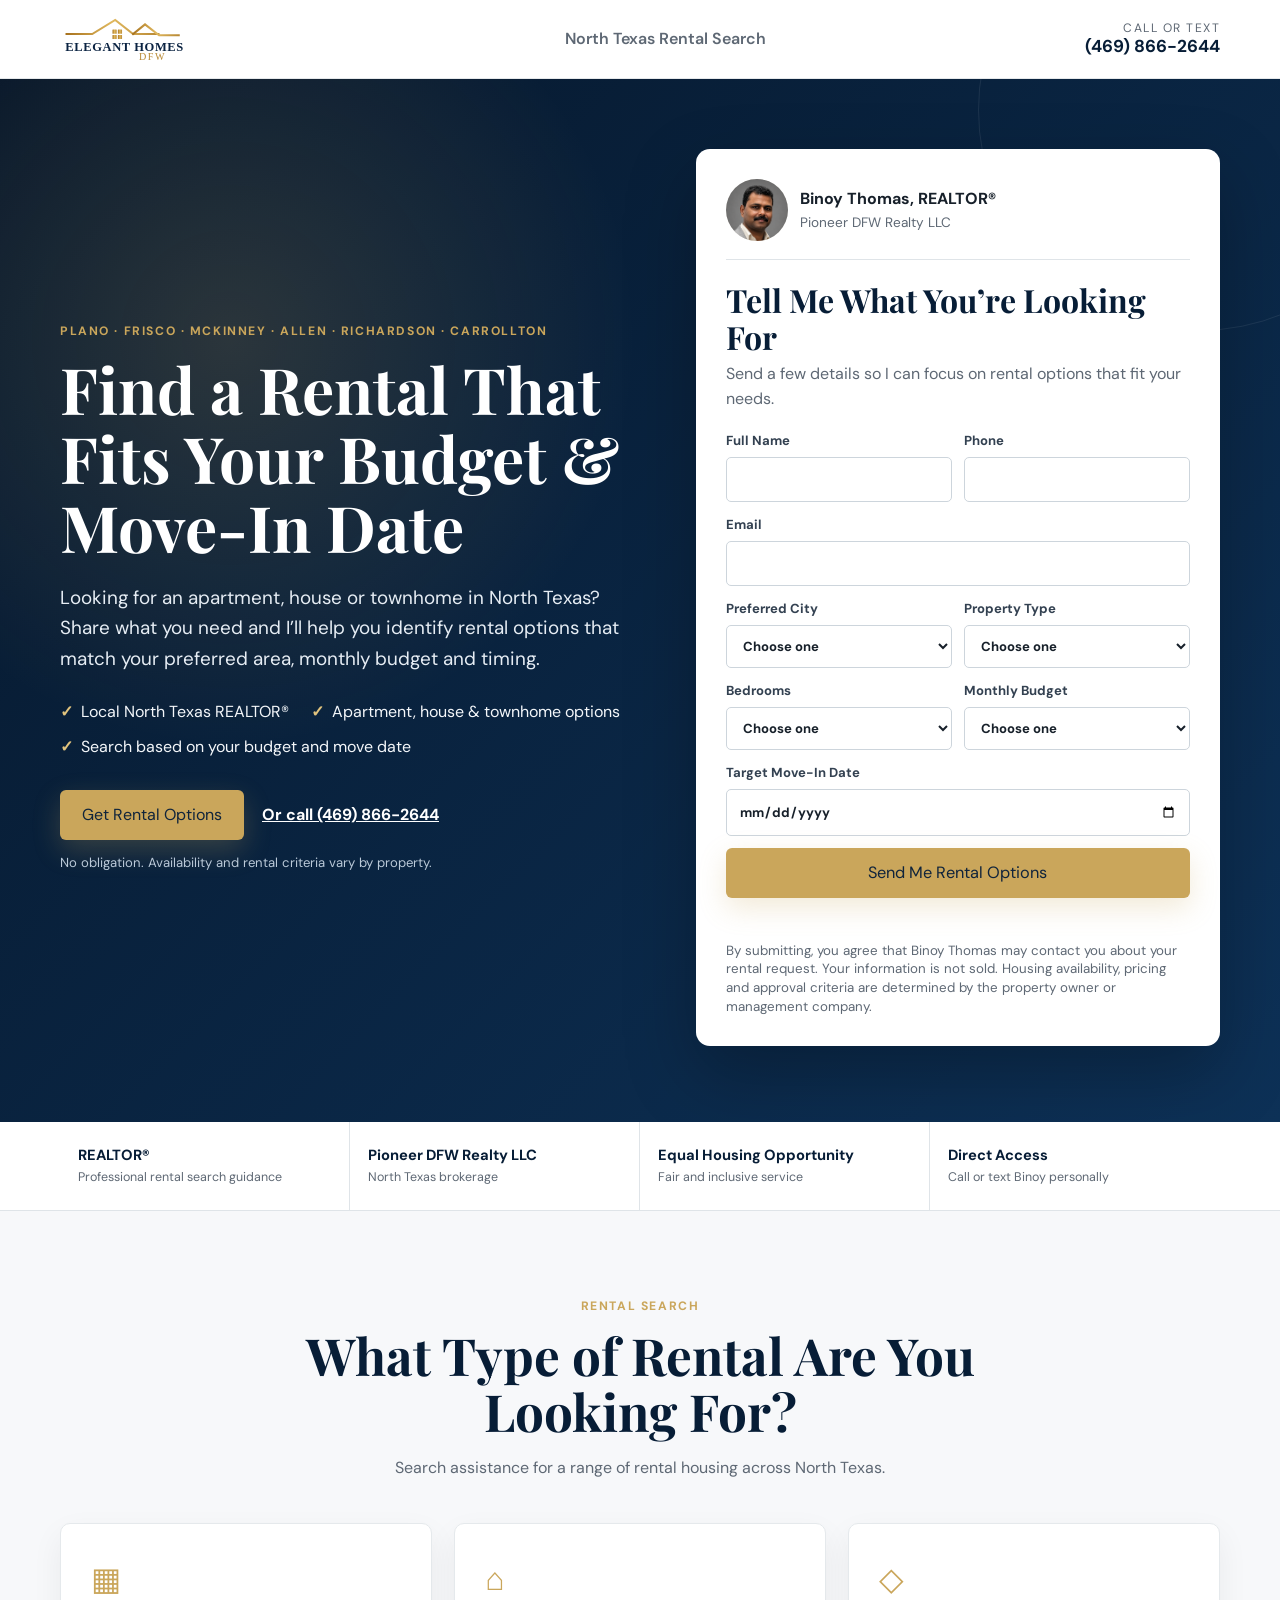
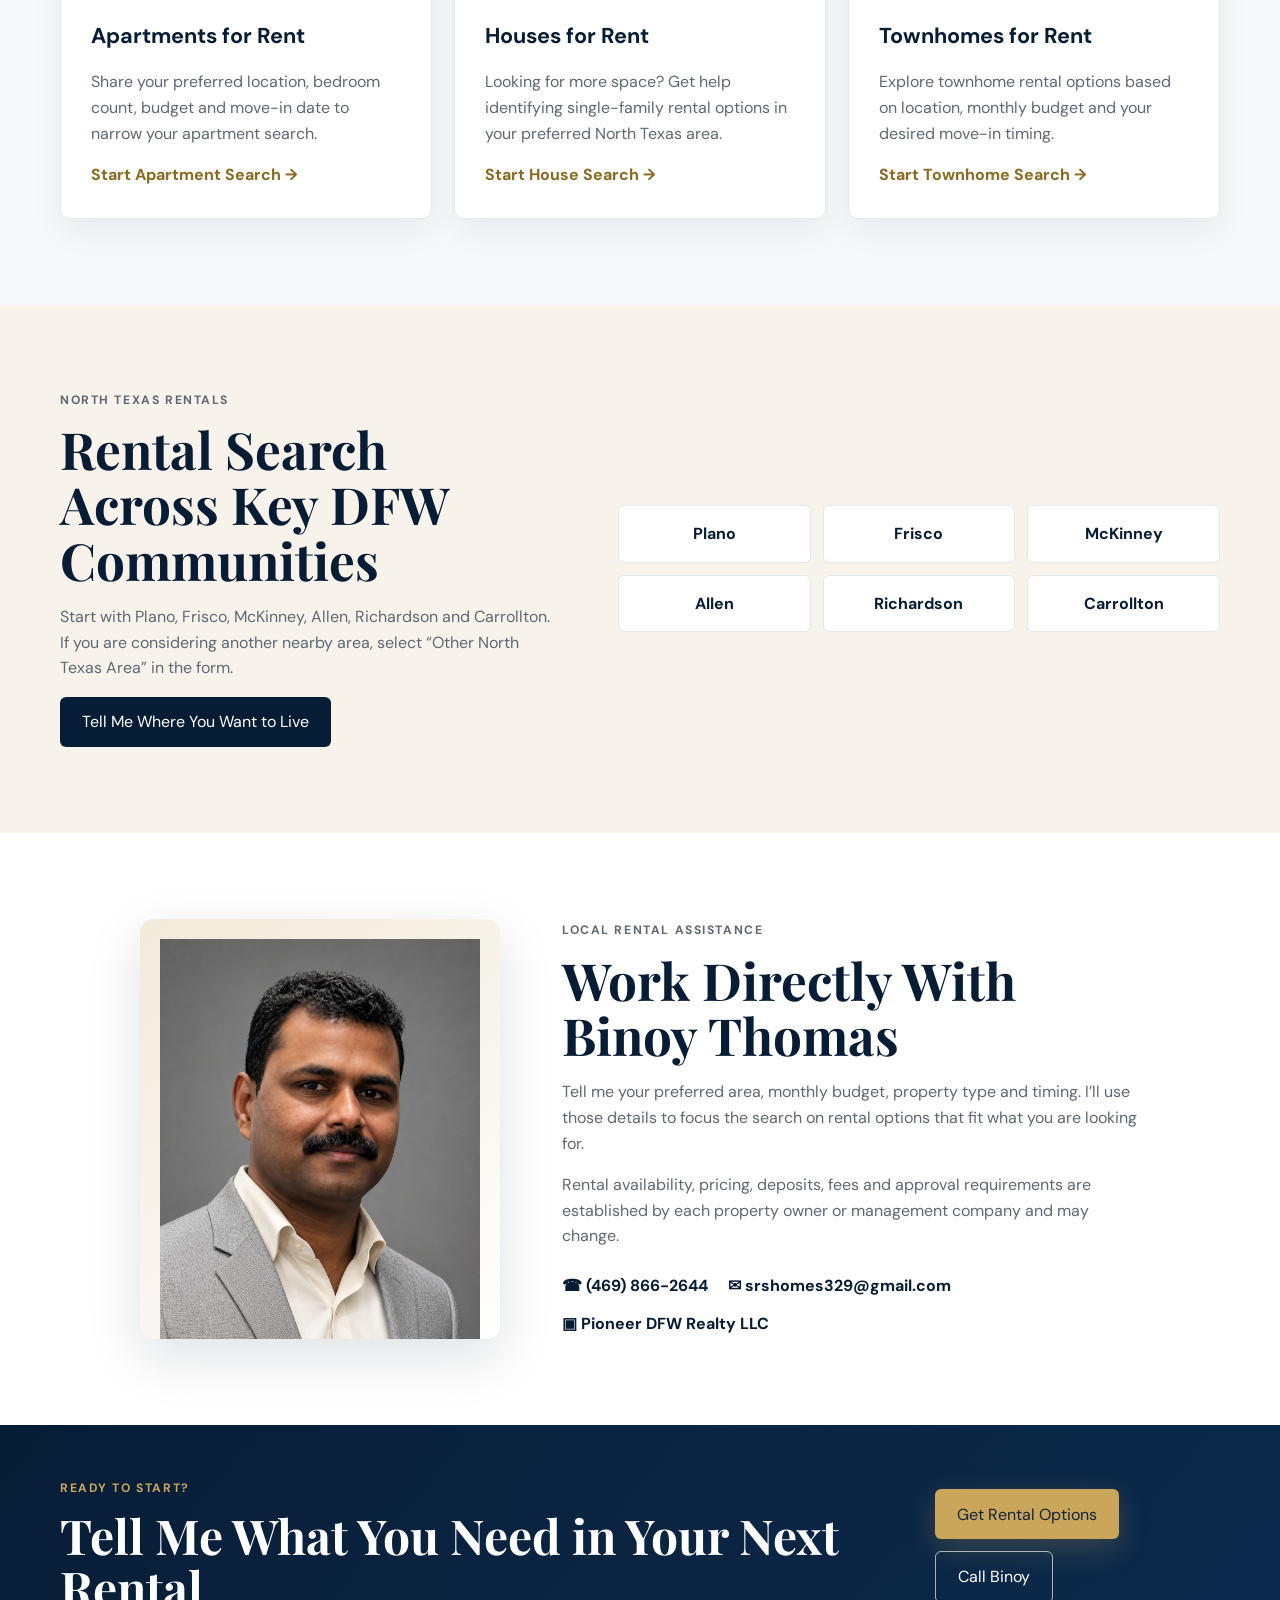
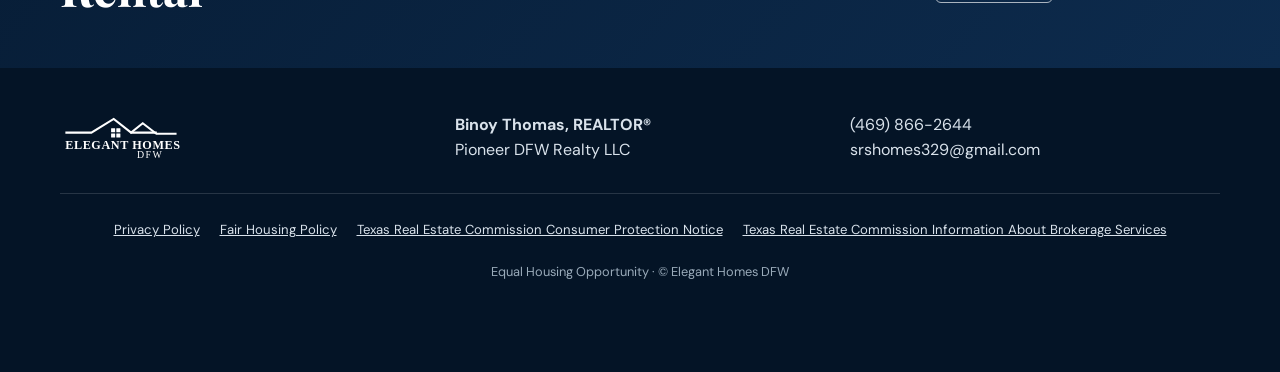
==== rentals/index.html @ f664859d "Add dedicated North Texas rental lead landing page" ====
<!doctype html>
<html lang="en">
<head>
  <!-- Google tag (gtag.js) -->
  <script async src="https://www.googletagmanager.com/gtag/js?id=G-K6LKZN7SEL"></script>
  <script>
    window.dataLayer = window.dataLayer || [];
    function gtag(){dataLayer.push(arguments);}
    gtag('js', new Date());
    gtag('config', 'G-K6LKZN7SEL');
  </script>

  <meta charset="utf-8">
  <meta name="viewport" content="width=device-width, initial-scale=1">
  <title>Homes & Apartments for Rent in North Texas | Elegant Homes DFW</title>
  <meta name="description" content="Looking for a rental in Plano, Frisco, McKinney, Allen, Richardson, Carrollton or nearby North Texas? Tell Binoy Thomas, REALTOR®, your budget, move-in date and preferred area to receive rental options that match your needs.">
  <meta name="robots" content="index, follow">
  <meta name="theme-color" content="#071d36">
  <meta property="og:title" content="North Texas Rental Search | Elegant Homes DFW">
  <meta property="og:description" content="Get help finding apartments, houses and townhomes for rent across North Texas.">
  <meta property="og:type" content="website">
  <meta property="og:url" content="https://eleganthomesdfw.com/rentals/">
  <meta property="og:site_name" content="Elegant Homes DFW">
  <link rel="canonical" href="https://eleganthomesdfw.com/rentals/">
  <link rel="icon" href="../assets/elegant-homes-logo.svg" type="image/svg+xml">
  <link rel="preconnect" href="https://fonts.googleapis.com">
  <link rel="preconnect" href="https://fonts.gstatic.com" crossorigin>
  <link href="https://fonts.googleapis.com/css2?family=DM+Sans:wght@400;500;600;700&family=Playfair+Display:wght@600;700&display=swap" rel="stylesheet">
  <link rel="stylesheet" href="../styles.css?v=10">

  <script type="application/ld+json">
  {
    "@context": "https://schema.org",
    "@type": "RealEstateAgent",
    "name": "Elegant Homes DFW - Binoy Thomas, REALTOR®",
    "url": "https://eleganthomesdfw.com/rentals/",
    "telephone": "+1-469-866-2644",
    "email": "srshomes329@gmail.com",
    "description": "Rental search assistance for apartments, houses and townhomes across North Texas.",
    "areaServed": ["Plano, TX", "Frisco, TX", "McKinney, TX", "Allen, TX", "Richardson, TX", "Carrollton, TX"],
    "memberOf": {"@type": "Organization", "name": "Pioneer DFW Realty LLC"}
  }
  </script>
</head>

<body>
  <a class="skip-link" href="#main">Skip to content</a>

  <header class="site-header">
    <div class="container header-inner">
      <a class="brand" href="../" aria-label="Elegant Homes DFW home">
        <img src="../assets/elegant-homes-logo.svg" alt="Elegant Homes DFW North Texas real estate">
      </a>
      <div class="header-trust">North Texas Rental Search</div>
      <a class="header-phone" href="tel:+14698662644" aria-label="Call Binoy Thomas at 469 866 2644">
        <span>Call or text</span><strong>(469) 866-2644</strong>
      </a>
    </div>
  </header>

  <main id="main">
    <section class="hero" id="top">
      <div class="container hero-grid">
        <div class="hero-copy">
          <p class="eyebrow">Plano · Frisco · McKinney · Allen · Richardson · Carrollton</p>
          <h1>Find a Rental That Fits Your Budget & Move-In Date</h1>
          <p class="hero-lead">Looking for an apartment, house or townhome in North Texas? Share what you need and I’ll help you identify rental options that match your preferred area, monthly budget and timing.</p>

          <div class="hero-points" aria-label="Rental search benefits">
            <div><b>✓</b><span>Local North Texas REALTOR®</span></div>
            <div><b>✓</b><span>Apartment, house & townhome options</span></div>
            <div><b>✓</b><span>Search based on your budget and move date</span></div>
          </div>

          <div class="hero-actions">
            <a class="button button-gold" href="#rental-form">Get Rental Options</a>
            <a class="text-link" href="tel:+14698662644">Or call (469) 866-2644</a>
          </div>
          <p class="microcopy">No obligation. Availability and rental criteria vary by property.</p>
        </div>

        <aside class="lead-card" id="rental-form" aria-labelledby="form-title">
          <div class="agent-row">
            <img src="../assets/binoy-thomas.png" alt="Binoy Thomas, North Texas REALTOR®">
            <div><strong>Binoy Thomas, REALTOR®</strong><span>Pioneer DFW Realty LLC</span></div>
          </div>

          <h2 id="form-title">Tell Me What You’re Looking For</h2>
          <p>Send a few details so I can focus on rental options that fit your needs.</p>

          <form id="rental-lead-form" action="https://formspree.io/f/xlgqnede" method="POST">
            <div class="two-col">
              <label>Full Name<input name="name" autocomplete="name" required></label>
              <label>Phone<input name="phone" type="tel" inputmode="tel" autocomplete="tel" required></label>
            </div>

            <label>Email<input name="email" type="email" inputmode="email" autocomplete="email" required></label>

            <div class="two-col">
              <label>Preferred City
                <select name="preferred_city" required>
                  <option value="">Choose one</option>
                  <option>Plano</option>
                  <option>Frisco</option>
                  <option>McKinney</option>
                  <option>Allen</option>
                  <option>Richardson</option>
                  <option>Carrollton</option>
                  <option>Other North Texas Area</option>
                </select>
              </label>
              <label>Property Type
                <select name="property_type" required>
                  <option value="">Choose one</option>
                  <option>Apartment</option>
                  <option>House</option>
                  <option>Townhome</option>
                  <option>Open to Options</option>
                </select>
              </label>
            </div>

            <div class="two-col">
              <label>Bedrooms
                <select name="bedrooms" required>
                  <option value="">Choose one</option>
                  <option>Studio</option>
                  <option>1 Bedroom</option>
                  <option>2 Bedrooms</option>
                  <option>3 Bedrooms</option>
                  <option>4+ Bedrooms</option>
                </select>
              </label>
              <label>Monthly Budget
                <select name="monthly_budget" required>
                  <option value="">Choose one</option>
                  <option>Under $1,500</option>
                  <option>$1,500–$1,999</option>
                  <option>$2,000–$2,499</option>
                  <option>$2,500–$2,999</option>
                  <option>$3,000+</option>
                </select>
              </label>
            </div>

            <label>Target Move-In Date<input name="move_in_date" type="date" required></label>

            <input type="hidden" name="lead_source" value="ElegantHomesDFW.com Rentals">
            <input type="hidden" name="page_url" id="page-url">
            <input type="hidden" name="utm_source" id="utm-source">
            <input type="hidden" name="utm_medium" id="utm-medium">
            <input type="hidden" name="utm_campaign" id="utm-campaign">
            <input type="hidden" name="gclid" id="gclid">

            <button class="button button-gold button-full" type="submit">Send Me Rental Options</button>
            <p id="form-status" class="form-status" role="status" aria-live="polite"></p>
            <small>By submitting, you agree that Binoy Thomas may contact you about your rental request. Your information is not sold. Housing availability, pricing and approval criteria are determined by the property owner or management company.</small>
          </form>
        </aside>
      </div>
    </section>

    <section class="trust-bar" aria-label="Professional information">
      <div class="container trust-grid">
        <div><strong>REALTOR®</strong><span>Professional rental search guidance</span></div>
        <div><strong>Pioneer DFW Realty LLC</strong><span>North Texas brokerage</span></div>
        <div><strong>Equal Housing Opportunity</strong><span>Fair and inclusive service</span></div>
        <div><strong>Direct Access</strong><span>Call or text Binoy personally</span></div>
      </div>
    </section>

    <section class="section light-section">
      <div class="container">
        <div class="section-heading">
          <p class="eyebrow">Rental Search</p>
          <h2>What Type of Rental Are You Looking For?</h2>
          <p>Search assistance for a range of rental housing across North Texas.</p>
        </div>
        <div class="service-grid">
          <article>
            <span class="icon">▦</span>
            <h3>Apartments for Rent</h3>
            <p>Share your preferred location, bedroom count, budget and move-in date to narrow your apartment search.</p>
            <a href="#rental-form">Start Apartment Search →</a>
          </article>
          <article>
            <span class="icon">⌂</span>
            <h3>Houses for Rent</h3>
            <p>Looking for more space? Get help identifying single-family rental options in your preferred North Texas area.</p>
            <a href="#rental-form">Start House Search →</a>
          </article>
          <article>
            <span class="icon">◇</span>
            <h3>Townhomes for Rent</h3>
            <p>Explore townhome rental options based on location, monthly budget and your desired move-in timing.</p>
            <a href="#rental-form">Start Townhome Search →</a>
          </article>
        </div>
      </div>
    </section>

    <section class="section areas-section">
      <div class="container areas-grid">
        <div>
          <p class="eyebrow">North Texas rentals</p>
          <h2>Rental Search Across Key DFW Communities</h2>
          <p>Start with Plano, Frisco, McKinney, Allen, Richardson and Carrollton. If you are considering another nearby area, select “Other North Texas Area” in the form.</p>
          <a class="button button-navy" href="#rental-form">Tell Me Where You Want to Live</a>
        </div>
        <div class="city-list" aria-label="Rental service areas">
          <span>Plano</span><span>Frisco</span><span>McKinney</span>
          <span>Allen</span><span>Richardson</span><span>Carrollton</span>
        </div>
      </div>
    </section>

    <section class="section agent-section">
      <div class="container agent-grid">
        <div class="agent-photo"><img src="../assets/binoy-thomas.png" alt="Binoy Thomas, REALTOR® serving North Texas renters"></div>
        <div>
          <p class="eyebrow">Local rental assistance</p>
          <h2>Work Directly With Binoy Thomas</h2>
          <p>Tell me your preferred area, monthly budget, property type and timing. I’ll use those details to focus the search on rental options that fit what you are looking for.</p>
          <p>Rental availability, pricing, deposits, fees and approval requirements are established by each property owner or management company and may change.</p>
          <div class="contact-lines">
            <a href="tel:+14698662644">☎ (469) 866-2644</a>
            <a href="mailto:srshomes329@gmail.com">✉ srshomes329@gmail.com</a>
            <span>▣ Pioneer DFW Realty LLC</span>
          </div>
        </div>
      </div>
    </section>

    <section class="final-cta">
      <div class="container final-cta-inner">
        <div>
          <p class="eyebrow">Ready to start?</p>
          <h2>Tell Me What You Need in Your Next Rental</h2>
        </div>
        <div>
          <a class="button button-gold" href="#rental-form">Get Rental Options</a>
          <a class="button button-outline" href="tel:+14698662644">Call Binoy</a>
        </div>
      </div>
    </section>
  </main>

  <footer>
    <div class="container footer-main">
      <img src="../assets/elegant-homes-logo.svg" alt="Elegant Homes DFW North Texas REALTOR">
      <div><strong>Binoy Thomas, REALTOR®</strong><span>Pioneer DFW Realty LLC</span></div>
      <div><a href="tel:+14698662644">(469) 866-2644</a><a href="mailto:srshomes329@gmail.com">srshomes329@gmail.com</a></div>
    </div>

    <div class="container legal-links" aria-label="Legal and consumer notices">
      <a href="../privacy.html">Privacy Policy</a>
      <a href="../fair-housing.html">Fair Housing Policy</a>
      <a href="https://www.trec.texas.gov/forms/consumer-protection-notice" target="_blank" rel="noopener">Texas Real Estate Commission Consumer Protection Notice</a>
      <a href="https://www.trec.texas.gov/forms/information-about-brokerage-services" target="_blank" rel="noopener">Texas Real Estate Commission Information About Brokerage Services</a>
    </div>

    <p class="copyright">Equal Housing Opportunity · © <span id="year"></span> Elegant Homes DFW</p>
  </footer>

  <div class="mobile-contact-bar">
    <a href="tel:+14698662644">☎ Call Binoy</a>
    <a href="sms:+14698662644">Text Binoy</a>
  </div>

  <script src="rentals.js?v=1"></script>
</body>
</html>
---- styles.css ----
:root{--navy:#071d36;--navy2:#0d2b4d;--gold:#caa65b;--cream:#f7f3eb;--ink:#17202a;--muted:#5e6874;--white:#fff;--line:#dfe4e8;--shadow:0 18px 55px rgba(4,20,38,.13)}
*{box-sizing:border-box}html{scroll-behavior:smooth}body{margin:0;font-family:"DM Sans",sans-serif;color:var(--ink);background:#fff;line-height:1.6}img{max-width:100%;display:block}a{color:inherit}.container{width:min(1160px,calc(100% - 36px));margin:auto}.skip-link{position:absolute;left:-9999px}.skip-link:focus{left:16px;top:16px;z-index:999;background:#fff;padding:10px}
.site-header{position:sticky;top:0;z-index:50;background:rgba(255,255,255,.97);border-bottom:1px solid rgba(7,29,54,.1);backdrop-filter:blur(12px)}.header-inner{height:78px;display:flex;align-items:center;justify-content:space-between;gap:20px}.brand img{width:185px;max-height:58px}.header-trust{color:var(--muted);font-weight:600}.header-phone{text-decoration:none;text-align:right;line-height:1.2}.header-phone span{display:block;font-size:.76rem;text-transform:uppercase;letter-spacing:.12em;color:var(--muted)}.header-phone strong{color:var(--navy);font-size:1.08rem}
.hero{background:radial-gradient(circle at 18% 25%,rgba(202,166,91,.18),transparent 31%),linear-gradient(135deg,#06172b 0%,#0d3157 100%);color:#fff;padding:70px 0 76px;position:relative;overflow:hidden}.hero:after{content:"";position:absolute;width:440px;height:440px;border:1px solid rgba(255,255,255,.08);border-radius:50%;right:-140px;top:-190px}.hero-grid{display:grid;grid-template-columns:1.05fr .95fr;gap:56px;align-items:center;position:relative;z-index:1}.eyebrow{text-transform:uppercase;letter-spacing:.13em;font-size:.76rem;font-weight:700;color:var(--gold);margin:0 0 12px}.hero h1,.section h2,.final-cta h2{font-family:"Playfair Display",serif;line-height:1.08}.hero h1{font-size:clamp(2.8rem,5vw,5.2rem);margin:0 0 22px;max-width:760px}.hero h1 span{color:#e2c47e}.hero-lead{font-size:1.18rem;color:#e6edf4;max-width:660px;margin-bottom:25px}.hero-points{display:flex;flex-wrap:wrap;gap:10px 22px;margin-bottom:30px}.hero-points div{display:flex;align-items:center;gap:8px;color:#f4f7fa}.hero-points b{color:#e2c47e}.hero-actions{display:flex;align-items:center;flex-wrap:wrap;gap:18px}.text-link{color:#fff;font-weight:700}.microcopy{font-size:.82rem;color:#bac9d8;margin:12px 0 0}.button{display:inline-flex;justify-content:center;align-items:center;min-height:50px;padding:12px 22px;border-radius:6px;font-weight:700;text-decoration:none;border:0;cursor:pointer;font:inherit;transition:.2s transform,.2s box-shadow}.button:hover{transform:translateY(-2px)}.button-gold{background:var(--gold);color:#10243b;box-shadow:0 10px 28px rgba(202,166,91,.24)}.button-navy{background:var(--navy);color:#fff}.button-outline{border:1px solid rgba(255,255,255,.65);color:#fff}.button-full{width:100%;font-size:1.02rem}
.lead-card{background:#fff;color:var(--ink);padding:30px;border-radius:14px;box-shadow:0 28px 70px rgba(0,0,0,.26)}.agent-row{display:flex;align-items:center;gap:12px;border-bottom:1px solid var(--line);padding-bottom:18px;margin-bottom:22px}.agent-row img{width:62px;height:62px;object-fit:cover;object-position:top;border-radius:50%;background:var(--cream)}.agent-row strong,.agent-row span{display:block}.agent-row span{font-size:.85rem;color:var(--muted)}.lead-card h2{font-family:"Playfair Display",serif;font-size:2rem;line-height:1.15;margin:0 0 5px;color:var(--navy)}.lead-card>p{margin:0 0 18px;color:var(--muted)}label{display:block;font-weight:700;font-size:.82rem;color:#334151;margin-bottom:12px}input,select,textarea{display:block;width:100%;margin-top:6px;border:1px solid #cdd5dc;border-radius:5px;padding:11px 12px;font:inherit;background:#fff;color:var(--ink)}input:focus,select:focus,textarea:focus{outline:3px solid rgba(202,166,91,.28);border-color:#a58036}.two-col{display:grid;grid-template-columns:1fr 1fr;gap:12px}.honeypot{display:none!important}.form-status{font-weight:700;margin:12px 0 4px;min-height:24px}.form-status.success{color:#176b3a}.form-status.error{color:#a32626}.lead-card small{display:block;color:var(--muted);line-height:1.4;margin-top:8px}
.trust-bar{border-bottom:1px solid var(--line);background:#fff}.trust-grid{display:grid;grid-template-columns:repeat(4,1fr);gap:0}.trust-grid div{padding:22px 18px;border-right:1px solid var(--line)}.trust-grid div:last-child{border:0}.trust-grid strong,.trust-grid span{display:block}.trust-grid strong{font-size:.92rem;color:var(--navy)}.trust-grid span{font-size:.78rem;color:var(--muted)}
.section{padding:86px 0}.light-section{background:#f7f8fa}.section-heading{text-align:center;max-width:720px;margin:0 auto 42px}.section-heading h2,.areas-section h2,.agent-section h2{font-size:clamp(2rem,4vw,3.2rem);color:var(--navy);margin:0 0 15px}.section-heading>p:last-child{color:var(--muted)}.service-grid{display:grid;grid-template-columns:repeat(3,1fr);gap:22px}.service-grid article{background:#fff;border:1px solid #e5e9ec;border-radius:10px;padding:30px;box-shadow:0 12px 32px rgba(4,20,38,.06)}.service-grid .icon{font-size:2rem;color:var(--gold)}.service-grid h3{color:var(--navy);font-size:1.35rem;margin:14px 0 8px}.service-grid p{color:var(--muted)}.service-grid a{font-weight:700;color:#8b691f;text-decoration:none}
.areas-section{background:var(--cream)}.areas-grid{display:grid;grid-template-columns:.9fr 1.1fr;gap:65px;align-items:center}.areas-grid p{color:var(--muted);max-width:560px}.city-list{display:grid;grid-template-columns:repeat(3,1fr);gap:12px}.city-list span{background:#fff;border:1px solid rgba(7,29,54,.1);padding:15px 12px;text-align:center;border-radius:6px;font-weight:700;color:var(--navy)}
.agent-grid{display:grid;grid-template-columns:360px 1fr;gap:62px;align-items:center;max-width:1000px}.agent-photo{background:linear-gradient(145deg,#f2ead9,#fff);border-radius:14px;padding:20px 20px 0;box-shadow:var(--shadow)}.agent-photo img{max-height:430px;margin:auto;object-fit:contain}.agent-section p{color:var(--muted)}.contact-lines{display:flex;flex-wrap:wrap;gap:12px 20px;margin-top:24px}.contact-lines a,.contact-lines span{font-weight:700;color:var(--navy);text-decoration:none}
.final-cta{background:linear-gradient(130deg,var(--navy),var(--navy2));color:#fff;padding:54px 0}.final-cta-inner{display:flex;align-items:center;justify-content:space-between;gap:28px}.final-cta h2{font-size:clamp(2rem,4vw,3rem);margin:0}.final-cta-inner>div:last-child{display:flex;gap:12px;flex-wrap:wrap}
footer{background:#041426;color:#d9e2eb;padding:44px 0 90px}.footer-main{display:grid;grid-template-columns:1fr 1fr 1fr;align-items:center;gap:25px}.footer-main img{width:180px;filter:brightness(0) invert(1)}.footer-main strong,.footer-main span,.footer-main a{display:block}.footer-main a{text-decoration:none}.legal-links{display:flex;justify-content:center;flex-wrap:wrap;gap:8px 20px;border-top:1px solid rgba(255,255,255,.14);margin-top:30px;padding-top:25px;font-size:.82rem}.legal-links a{color:#d9e2eb}.copyright{text-align:center;color:#9aabba;font-size:.8rem;margin:22px 0 0}.mobile-contact-bar{display:none}
@media(max-width:900px){.header-trust{display:none}.hero{padding-top:46px}.hero-grid{grid-template-columns:1fr;gap:36px}.hero-copy{text-align:center}.hero-lead{margin-left:auto;margin-right:auto}.hero-points,.hero-actions{justify-content:center}.lead-card{max-width:650px;margin:auto;width:100%}.trust-grid{grid-template-columns:1fr 1fr}.trust-grid div:nth-child(2){border-right:0}.trust-grid div:nth-child(-n+2){border-bottom:1px solid var(--line)}.service-grid{grid-template-columns:1fr}.areas-grid,.agent-grid{grid-template-columns:1fr}.agent-photo{max-width:370px;margin:auto}.final-cta-inner{text-align:center;flex-direction:column}.footer-main{grid-template-columns:1fr;text-align:center}.footer-main img{margin:auto}}
@media(max-width:600px){body{padding-bottom:58px}.container{width:min(100% - 26px,1160px)}.site-header{position:relative}.header-inner{height:68px}.brand img{width:150px}.header-phone span{display:none}.header-phone strong{font-size:.9rem}.hero{padding:40px 0 52px}.hero h1{font-size:2.55rem}.hero-lead{font-size:1.04rem}.hero-points{display:grid;text-align:left;justify-content:center}.lead-card{padding:22px 18px}.two-col{grid-template-columns:1fr;gap:0}.trust-grid{grid-template-columns:1fr}.trust-grid div{border-right:0!important;border-bottom:1px solid var(--line)!important;text-align:center}.section{padding:62px 0}.city-list{grid-template-columns:1fr 1fr}.agent-grid{gap:35px}.final-cta{padding:45px 0}.mobile-contact-bar{position:fixed;left:0;right:0;bottom:0;z-index:70;display:grid;grid-template-columns:1fr 1fr;background:var(--gold);box-shadow:0 -6px 22px rgba(0,0,0,.2)}.mobile-contact-bar a{text-align:center;text-decoration:none;font-weight:800;padding:16px 8px;color:#0c2038}.mobile-contact-bar a+ a{border-left:1px solid rgba(7,29,54,.25)}footer{padding-bottom:45px}}
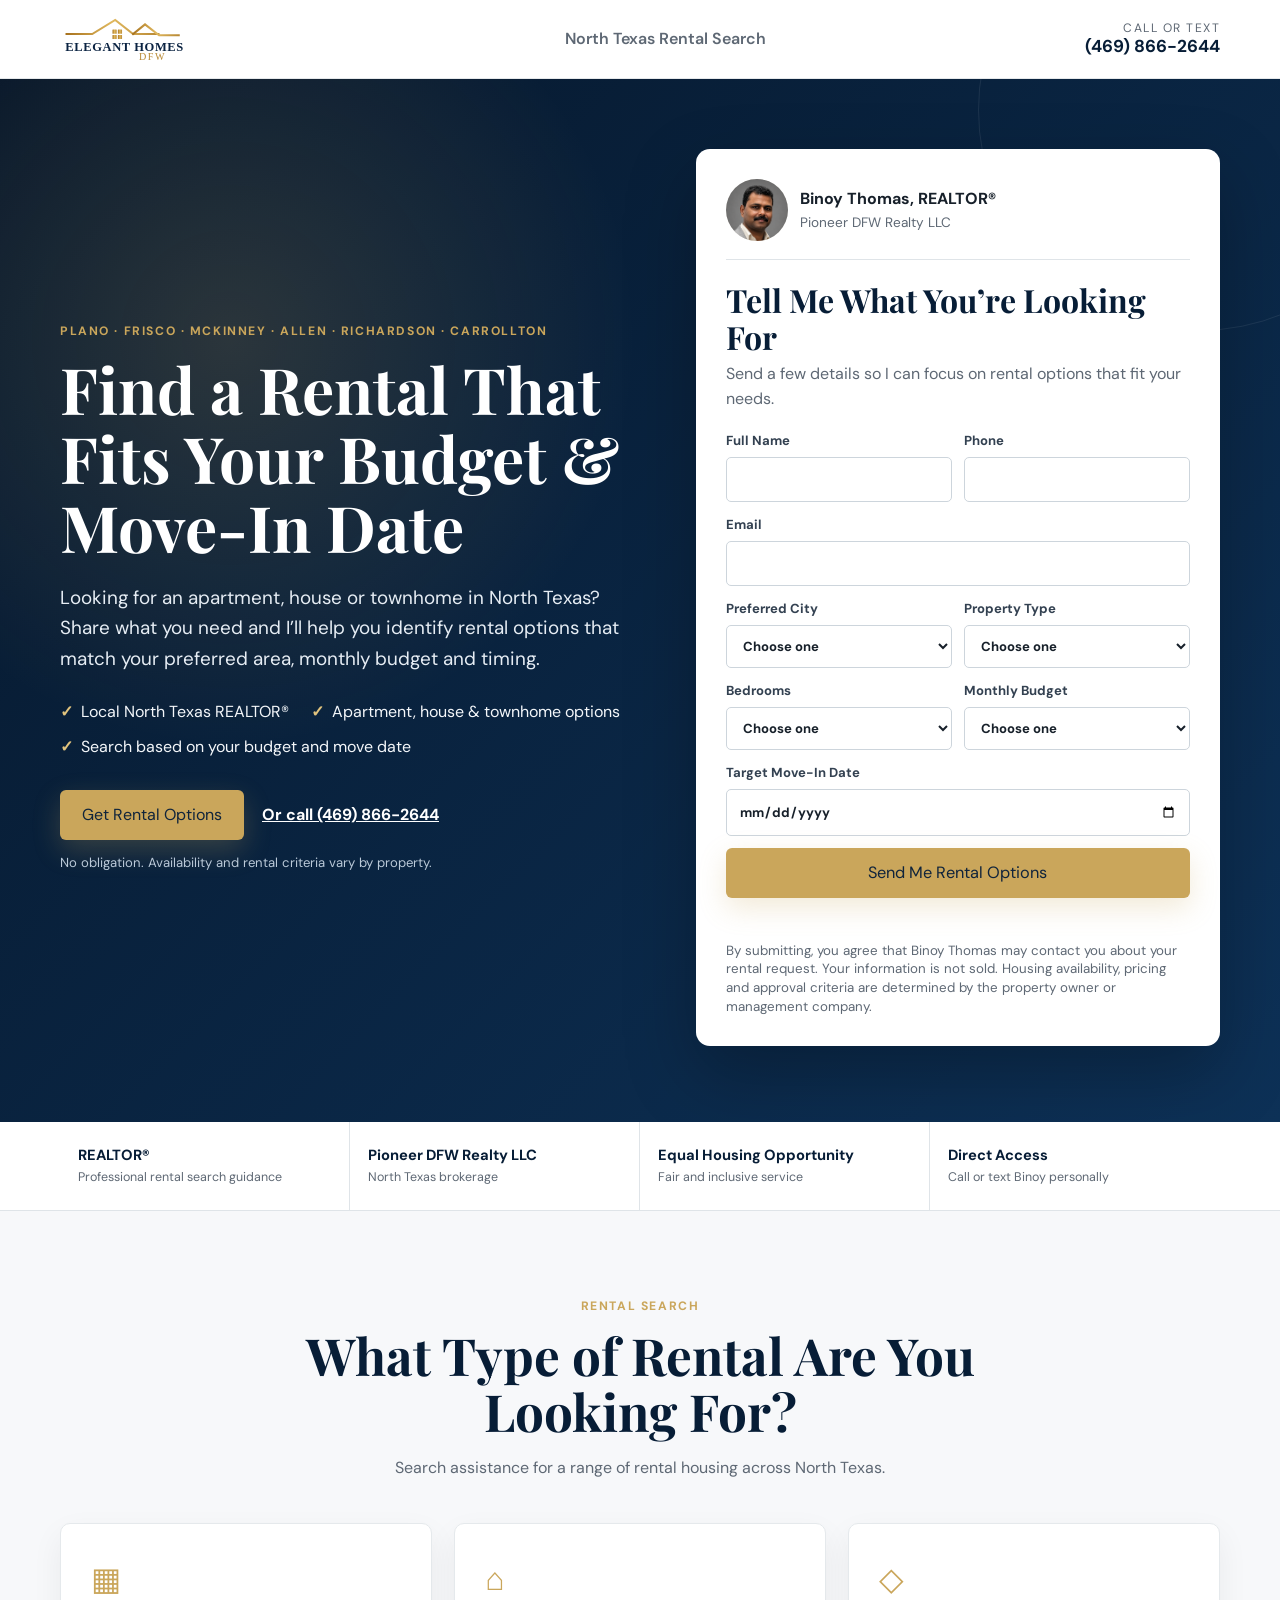
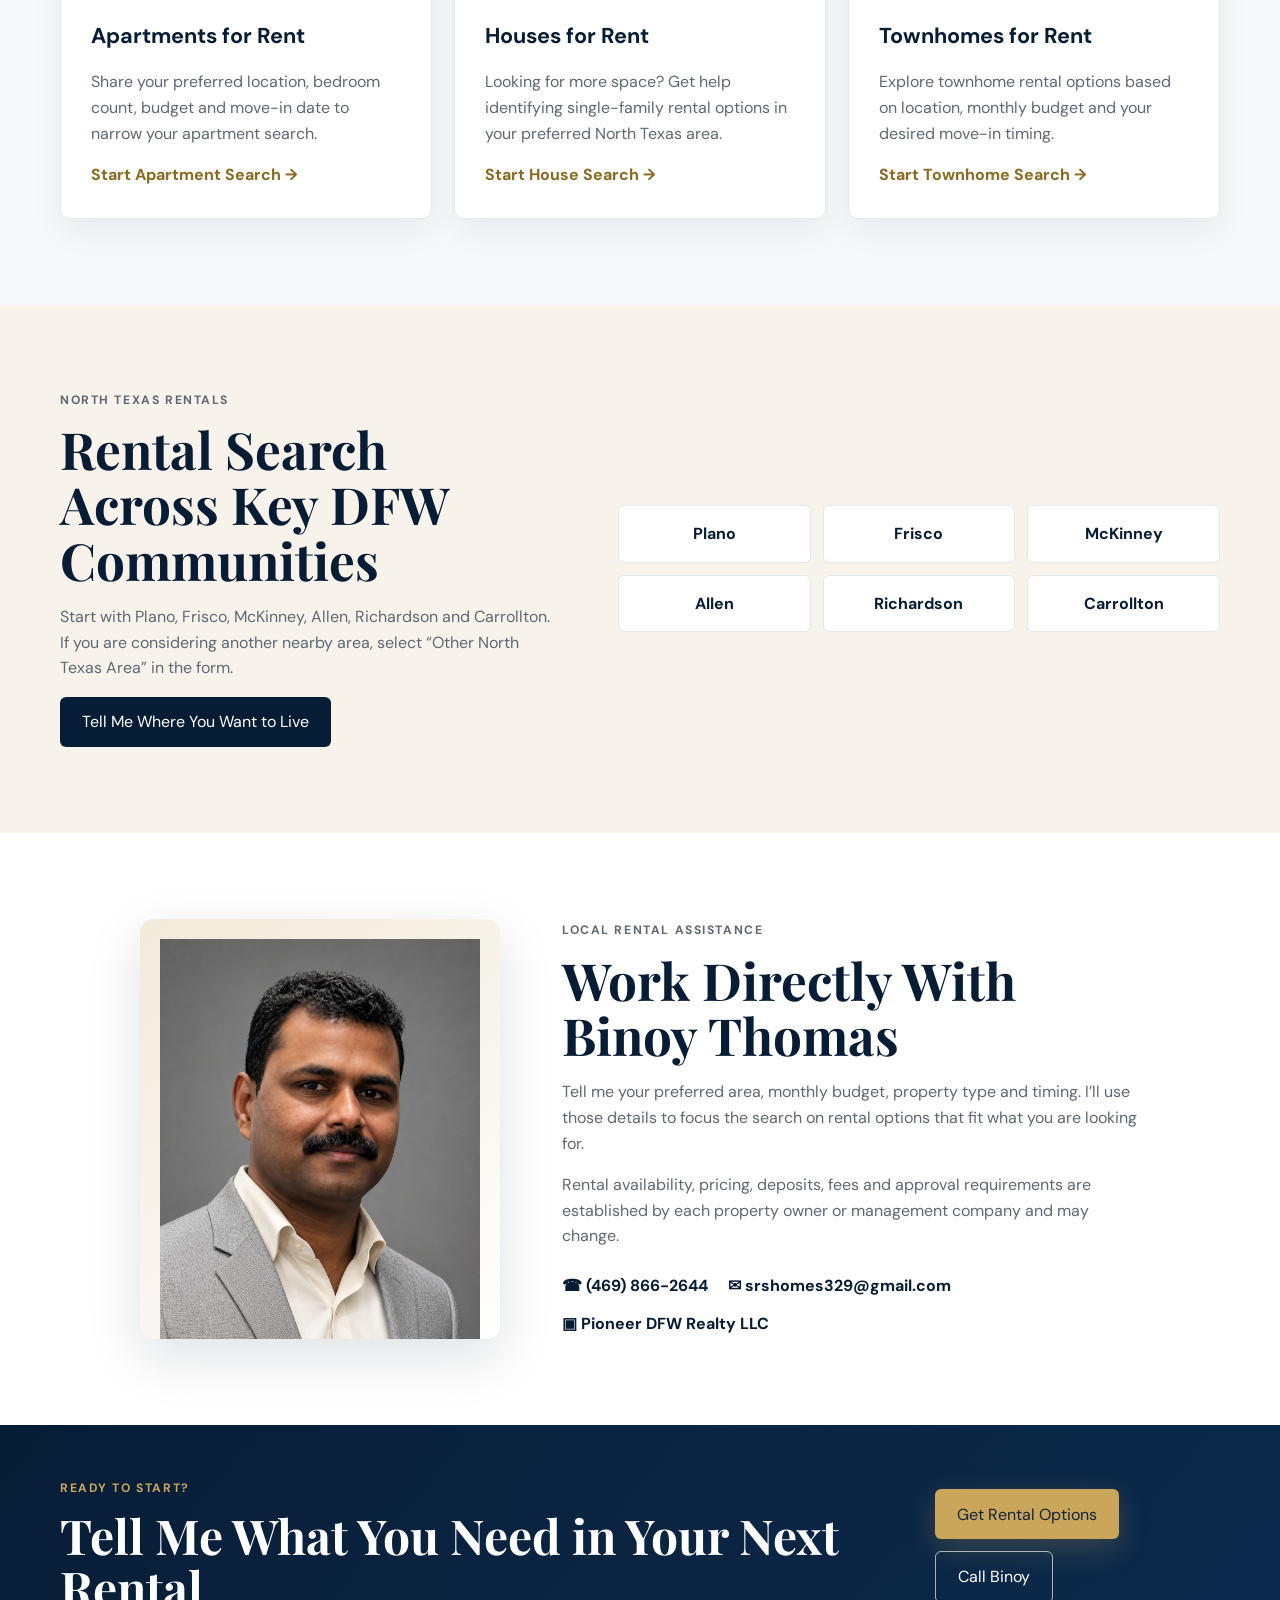
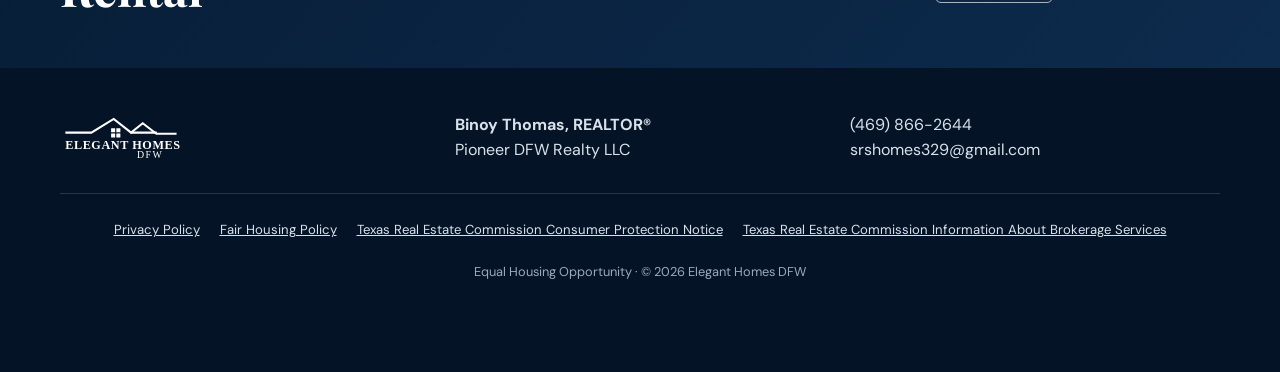
==== commit 4d8c0051: "Link rental page to completed IABS" ====
--- a/rentals/index.html
+++ b/rentals/index.html
@@ -256,7 +256,7 @@
       <a href="../privacy.html">Privacy Policy</a>
       <a href="../fair-housing.html">Fair Housing Policy</a>
       <a href="https://www.trec.texas.gov/forms/consumer-protection-notice" target="_blank" rel="noopener">Texas Real Estate Commission Consumer Protection Notice</a>
-      <a href="https://www.trec.texas.gov/forms/information-about-brokerage-services" target="_blank" rel="noopener">Texas Real Estate Commission Information About Brokerage Services</a>
+      <a href="../iabs.pdf" target="_blank" rel="noopener">Texas Real Estate Commission Information About Brokerage Services</a>
     </div>
 
     <p class="copyright">Equal Housing Opportunity · © <span id="year"></span> Elegant Homes DFW</p>
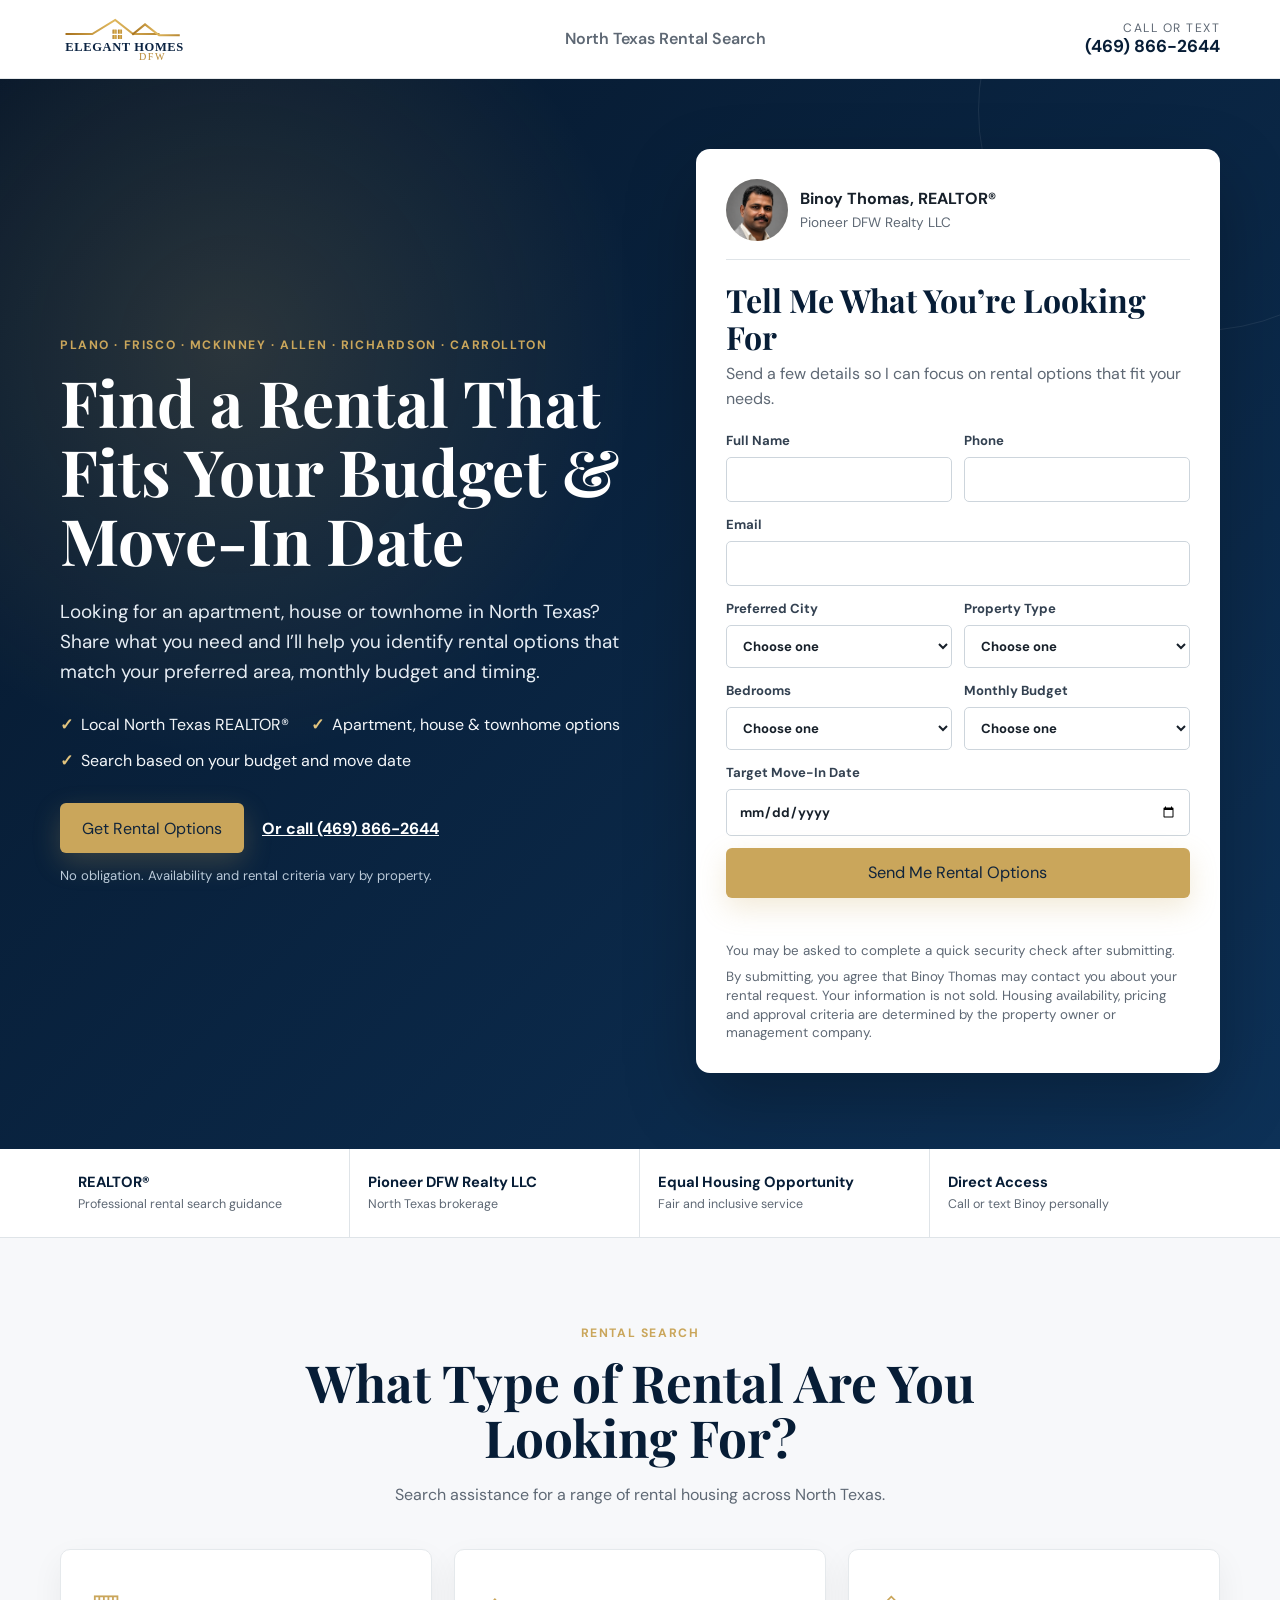
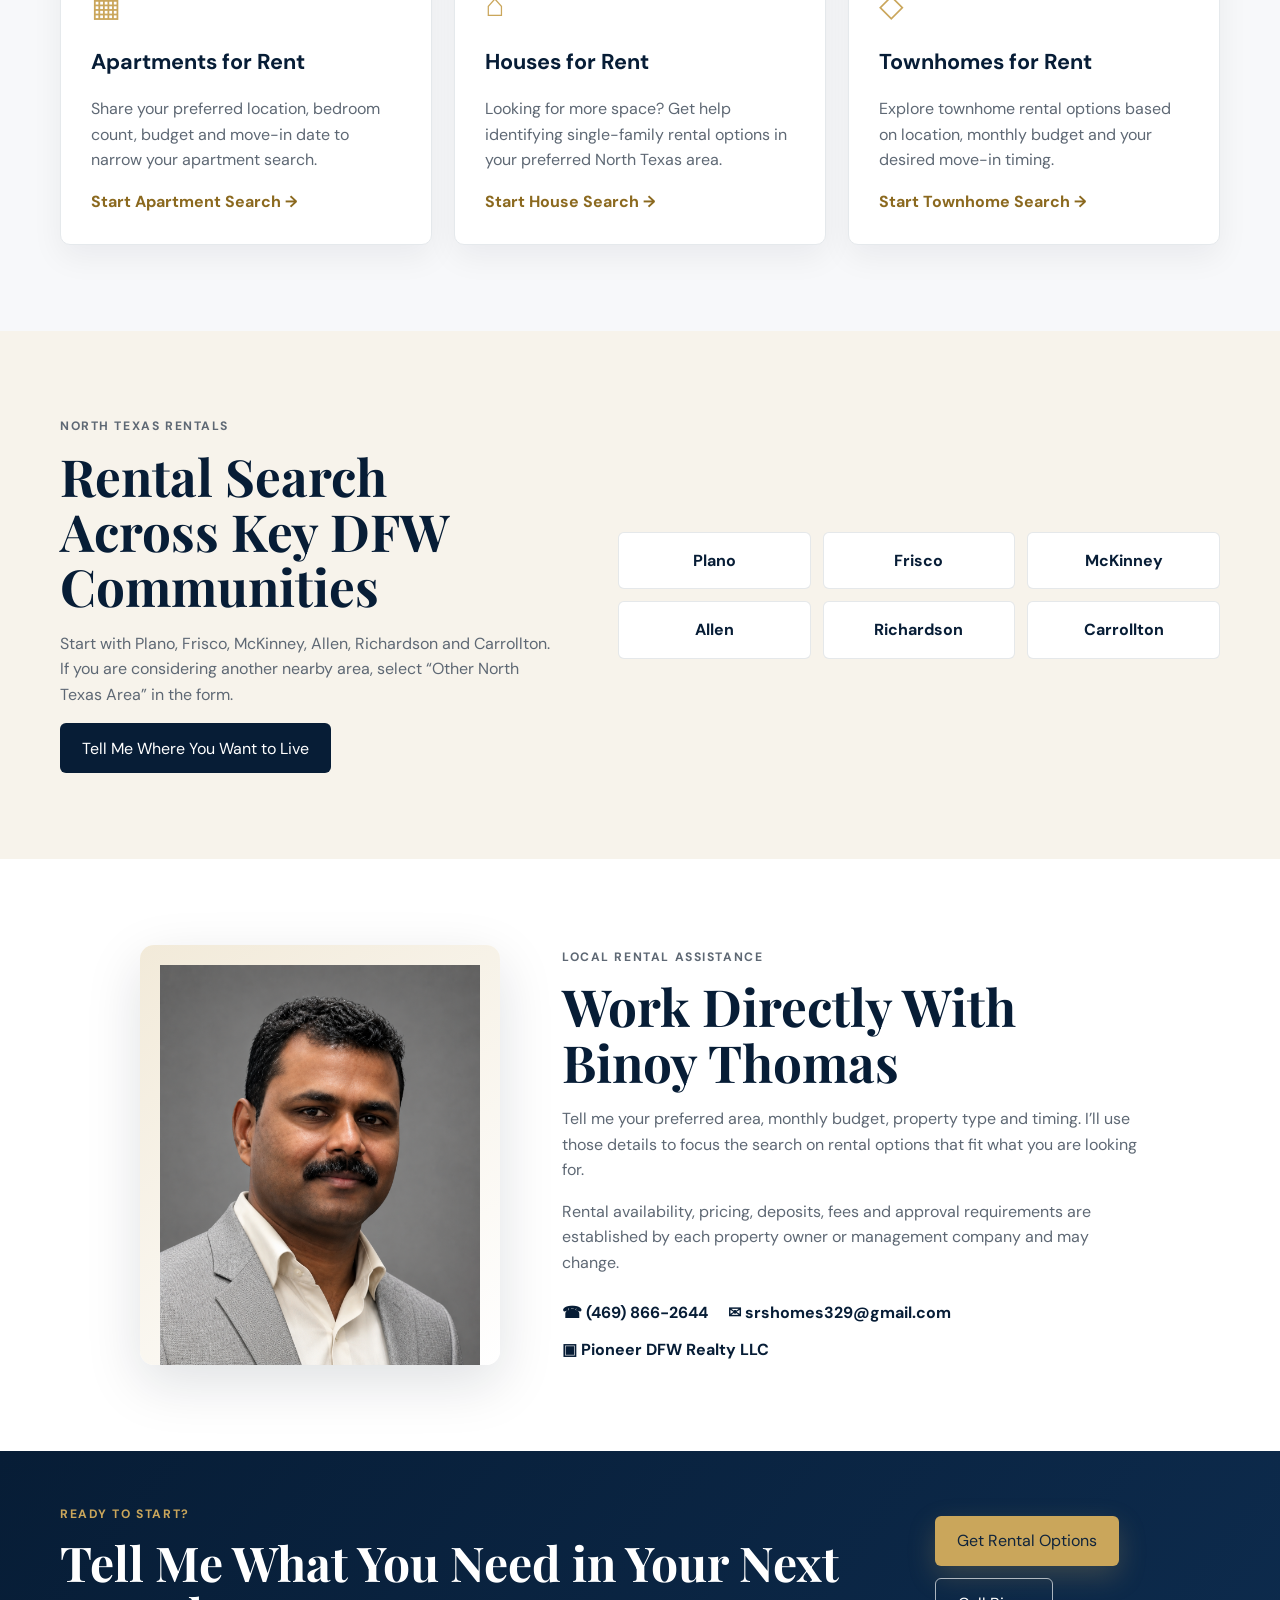
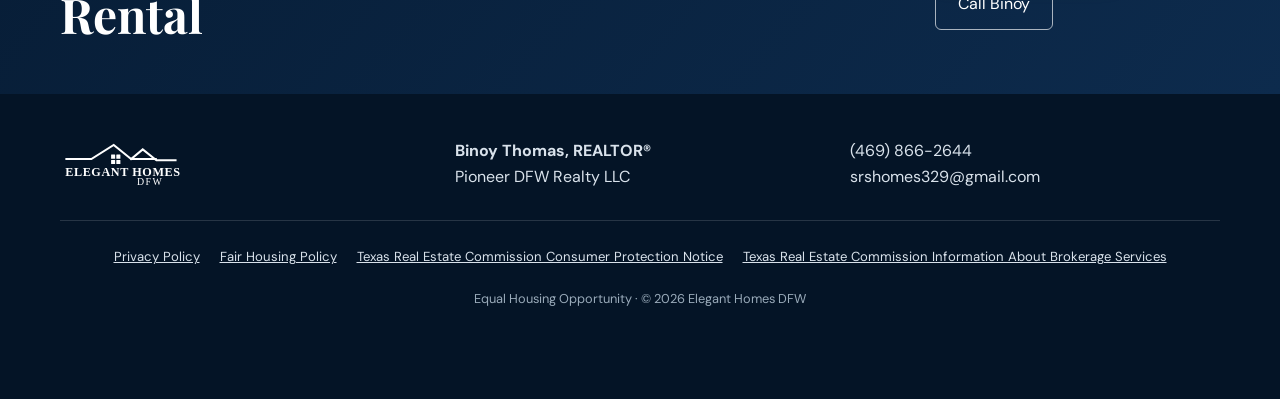
==== commit 0f411739: "Prepare rentals/index.html for hosted Formspree CAPTCHA" ====
--- a/rentals/index.html
+++ b/rentals/index.html
@@ -27,6 +27,9 @@
   <link rel="preconnect" href="https://fonts.gstatic.com" crossorigin>
   <link href="https://fonts.googleapis.com/css2?family=DM+Sans:wght@400;500;600;700&family=Playfair+Display:wght@600;700&display=swap" rel="stylesheet">
   <link rel="stylesheet" href="../styles.css?v=10">
+  <style>
+    .form-trap { position: absolute !important; left: -10000px !important; width: 1px !important; height: 1px !important; overflow: hidden !important; }
+  </style>
 
   <script type="application/ld+json">
   {
@@ -145,6 +148,10 @@
 
             <label>Target Move-In Date<input name="move_in_date" type="date" required></label>
 
+            <div class="form-trap" aria-hidden="true">
+              <label>Leave this field empty<input type="text" name="_gotcha" tabindex="-1" autocomplete="off"></label>
+            </div>
+
             <input type="hidden" name="lead_source" value="ElegantHomesDFW.com Rentals">
             <input type="hidden" name="page_url" id="page-url">
             <input type="hidden" name="utm_source" id="utm-source">
@@ -154,6 +161,7 @@
 
             <button class="button button-gold button-full" type="submit">Send Me Rental Options</button>
             <p id="form-status" class="form-status" role="status" aria-live="polite"></p>
+            <small>You may be asked to complete a quick security check after submitting.</small>
             <small>By submitting, you agree that Binoy Thomas may contact you about your rental request. Your information is not sold. Housing availability, pricing and approval criteria are determined by the property owner or management company.</small>
           </form>
         </aside>
@@ -267,6 +275,6 @@
     <a href="sms:+14698662644">Text Binoy</a>
   </div>
 
-  <script src="rentals.js?v=1"></script>
+  <script src="rentals.js?v=2"></script>
 </body>
 </html>
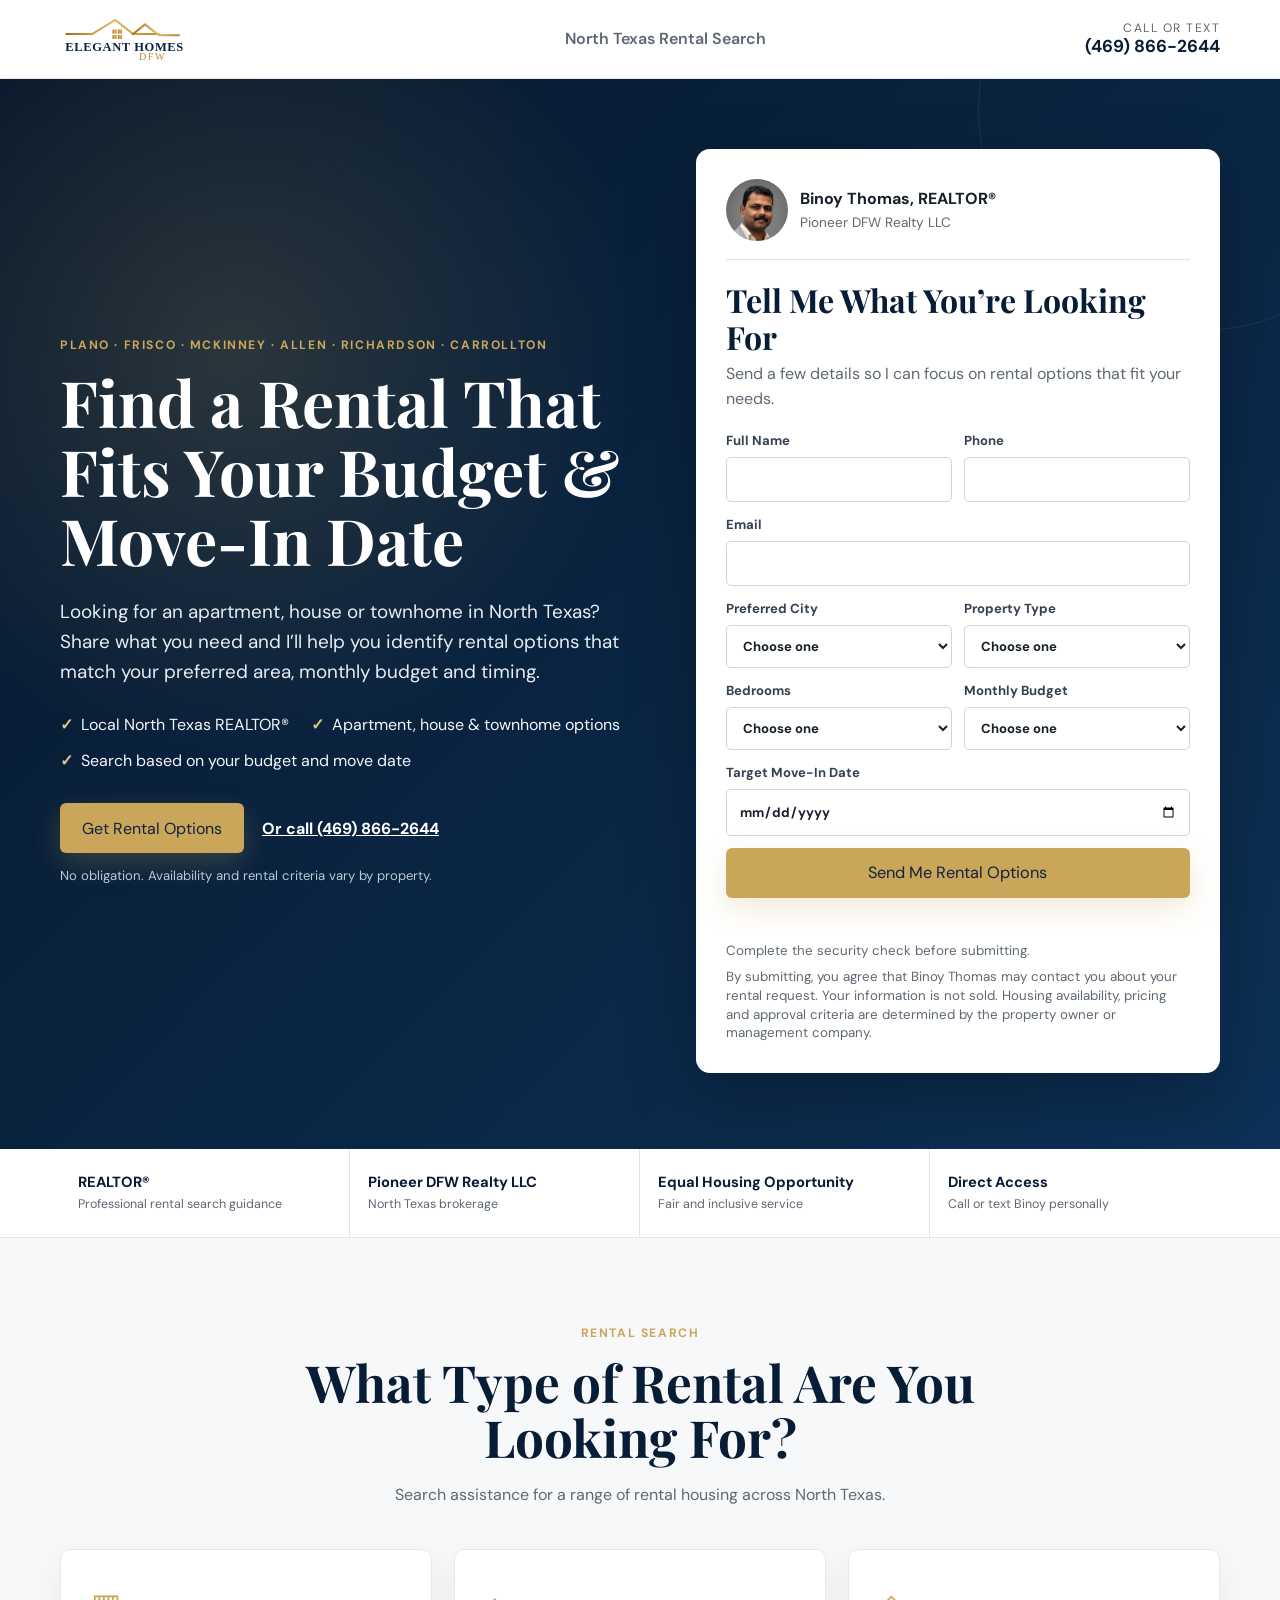
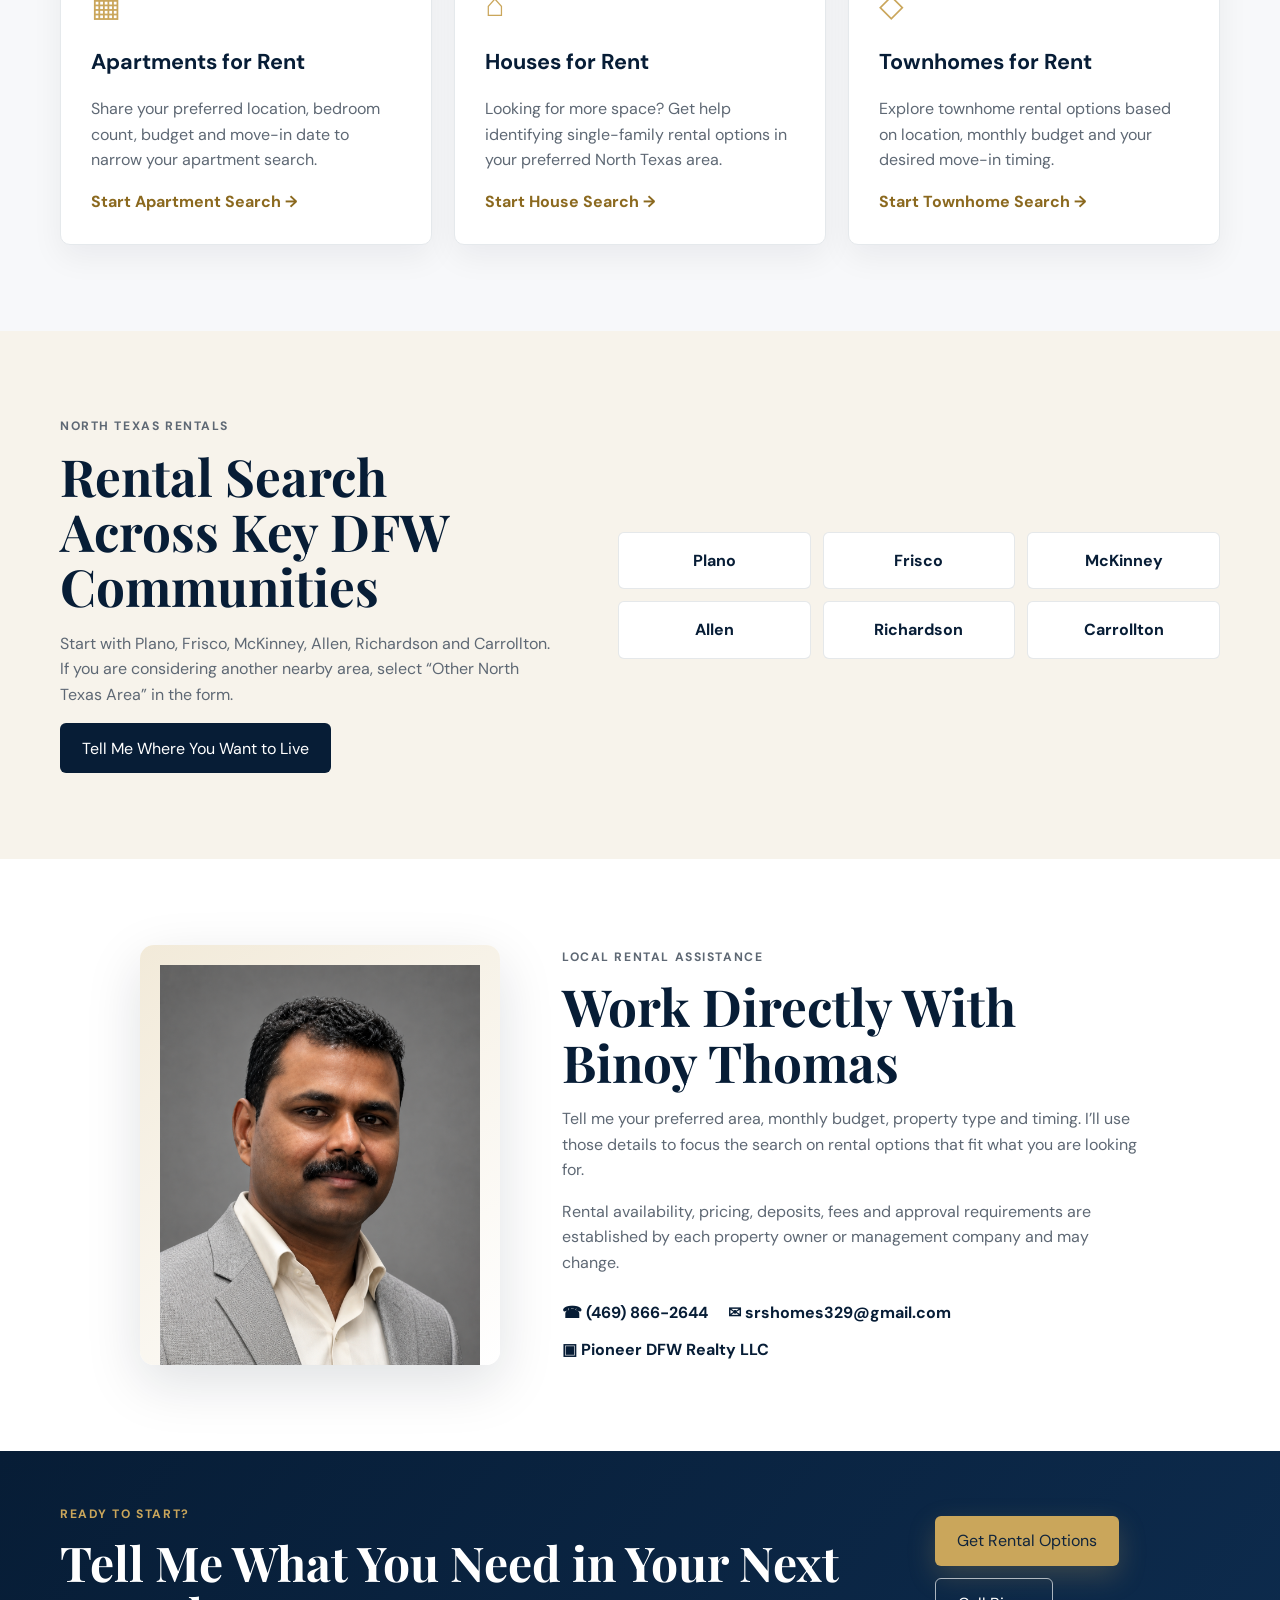
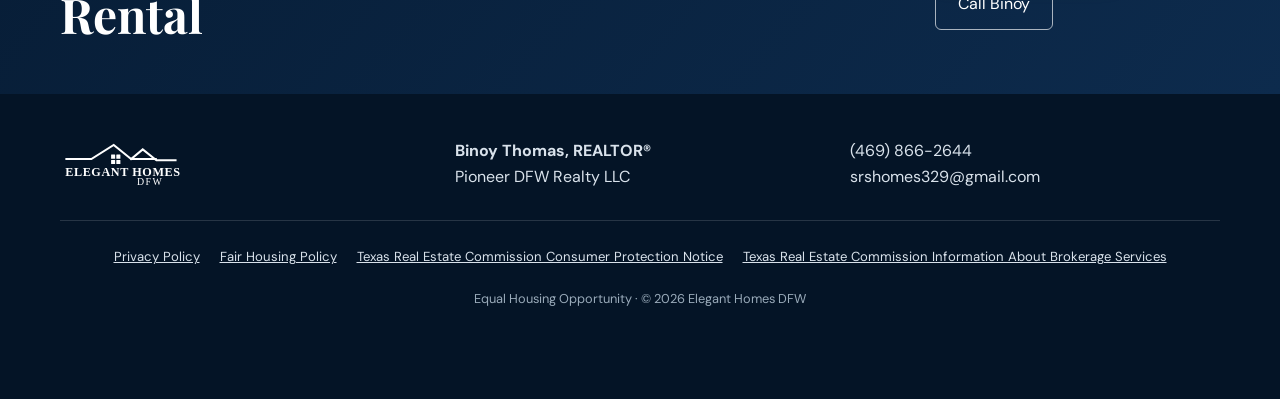
==== commit 33212bd5: "Prepare verified conversion tracking for rentals/index.html" ====
--- a/rentals/index.html
+++ b/rentals/index.html
@@ -27,6 +27,7 @@
   <link rel="preconnect" href="https://fonts.gstatic.com" crossorigin>
   <link href="https://fonts.googleapis.com/css2?family=DM+Sans:wght@400;500;600;700&family=Playfair+Display:wght@600;700&display=swap" rel="stylesheet">
   <link rel="stylesheet" href="../styles.css?v=10">
+  <script src="https://www.google.com/recaptcha/api.js" async defer></script>
   <style>
     .form-trap { position: absolute !important; left: -10000px !important; width: 1px !important; height: 1px !important; overflow: hidden !important; }
   </style>
@@ -159,9 +160,11 @@
             <input type="hidden" name="utm_campaign" id="utm-campaign">
             <input type="hidden" name="gclid" id="gclid">
 
+            <div class="g-recaptcha" data-sitekey="RECAPTCHA_SITE_KEY"></div>
+
             <button class="button button-gold button-full" type="submit">Send Me Rental Options</button>
             <p id="form-status" class="form-status" role="status" aria-live="polite"></p>
-            <small>You may be asked to complete a quick security check after submitting.</small>
+            <small>Complete the security check before submitting.</small>
             <small>By submitting, you agree that Binoy Thomas may contact you about your rental request. Your information is not sold. Housing availability, pricing and approval criteria are determined by the property owner or management company.</small>
           </form>
         </aside>
@@ -275,6 +278,6 @@
     <a href="sms:+14698662644">Text Binoy</a>
   </div>
 
-  <script src="rentals.js?v=2"></script>
+  <script src="rentals.js?v=3"></script>
 </body>
 </html>
